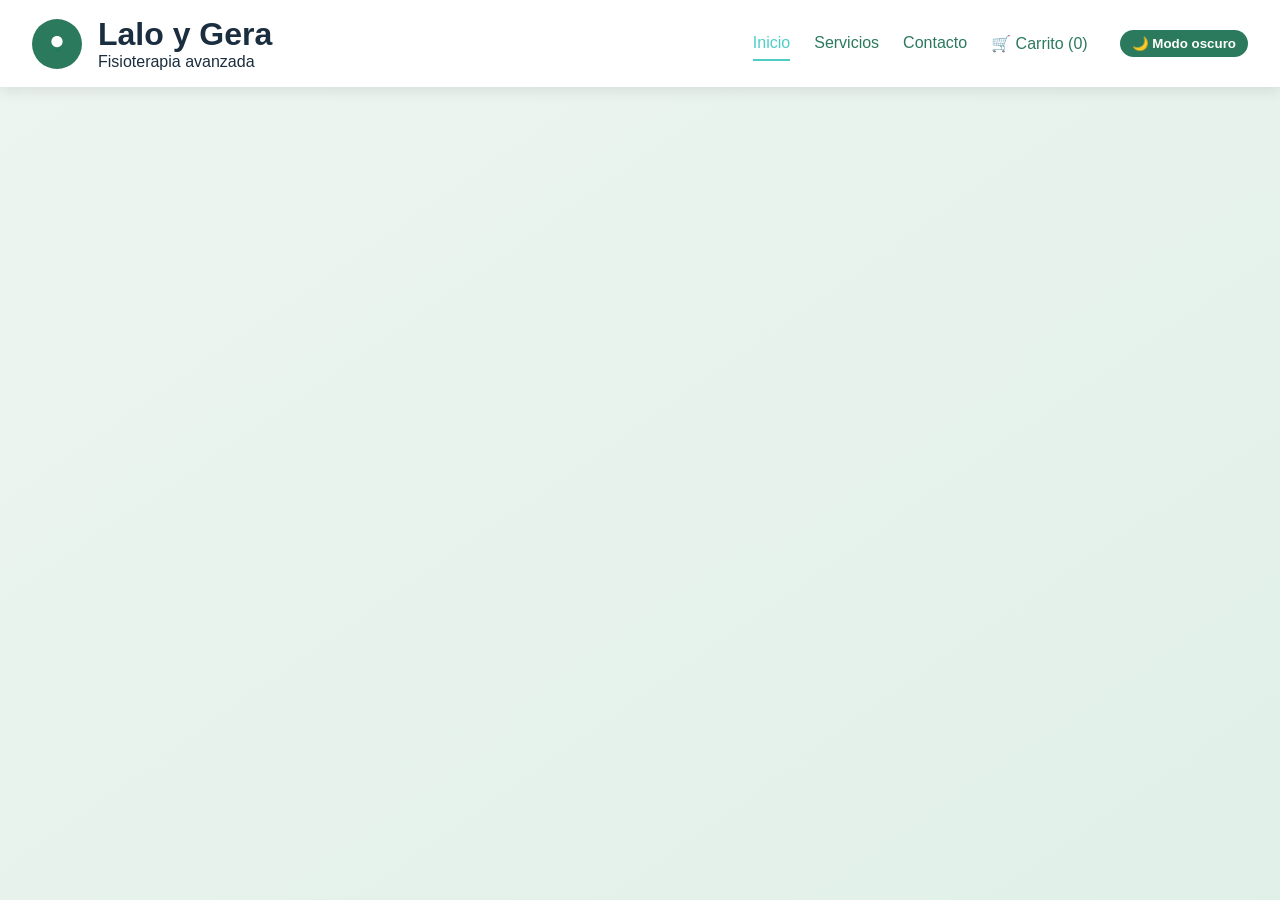
==== agenda.html @ 927abdf3 "Paquetes de servicios" ====
<!DOCTYPE html>
<html lang="es">
<head>
    <meta charset="UTF-8">
    <meta name="viewport" content="width=device-width, initial-scale=1.0, user-scalable=yes">
    <title>Lalo y Gera | Fisioterapia - Inicio</title>
    <link rel="stylesheet" href="styles.css">
    <link rel="stylesheet" href="https://cdnjs.cloudflare.com/ajax/libs/font-awesome/6.0.0/css/all.min.css">
</head>
<body>
    <header>
        <div class="logo-area">
            <div class="logo-svg">
                <svg width="40" viewBox="0 0 100 100"><circle cx="50" cy="50" r="46" fill="#2c7a5e"/><path d="M50 30 C42 30 36 36 36 44 C36 52 42 58 50 58 C58 58 64 52 64 44 C64 36 58 30 50 30Z" fill="white"/><path d="M44 58 L49 68 L53 68 L58 58 L55 62 L52 64 L48 64 L45 62 L44 58Z" fill="#137C5C"/></svg>
            </div>
            <div>
                <h1>Lalo y Gera</h1>
                <p>Fisioterapia avanzada</p>
            </div>
        </div>
        <nav>
            <ul class="nav-menu">
                <li><a href="index.html" class="active">Inicio</a></li>
                <li><a href="servicios.html">Servicios</a></li>
                <li><a href="contacto.html">Contacto</a></li>
                <li><a href="carrito.html">🛒 Carrito (<span id="cartCount">0</span>)</a></li>
            </ul>
            <button class="dark-mode-toggle" id="darkModeToggle">🌙 Modo oscuro</button>
        </nav>
    </header>
---- styles.css ----
/* ============================================================
 * ESTILO GENERAL 
 * ============================================================ */

:root {
    --primary: #2c7a5e;
    --primary-dark: #1e5a45;
    --secondary: #4ecdc4;
    --dark-bg: #121b17;
    --dark-surface: #1e2a25;
    --light-bg: #eef5f0;
    --white: #ffffff;
    --shadow: 0 5px 12px rgba(0,0,0,0.08);
    --radius: 1rem;
}

* {
    margin: 0;
    padding: 0;
    box-sizing: border-box;
}

body {
    font-family: 'Segoe UI', Roboto, 'Helvetica Neue', sans-serif;
    background: linear-gradient(145deg, #eef5f0 0%, #e0f0e8 100%);
    color: #1a2e3f;
    scroll-behavior: smooth;
    transition: background 0.3s, color 0.2s;
    min-height: 100vh;
    display: flex;
    flex-direction: column;
}

/* ========== MODO OSCURO ========== */
body.dark-mode {
    background: var(--dark-bg);
    color: #e0f0e8;
}

body.dark-mode header,
body.dark-mode .card-terapeuta,
body.dark-mode .tarjeta-precio,
body.dark-mode .formulario-container,
body.dark-mode .info-container {
    background: var(--dark-surface);
    color: #eef3ef;
}

body.dark-mode input,
body.dark-mode select,
body.dark-mode textarea {
    background: #2c3c35;
    color: white;
    border-color: #407b64;
}

body.dark-mode footer {
    background: #0a2b2b;
}

/* ========== HEADER Y NAVEGACIÓN ========== */
header {
    background: var(--white);
    box-shadow: var(--shadow);
    padding: 1rem 2rem;
    display: flex;
    justify-content: space-between;
    align-items: center;
    flex-wrap: wrap;
    gap: 1rem;
}

.logo-area {
    display: flex;
    align-items: center;
    gap: 1rem;
}

.logo-svg {
    background: var(--primary);
    border-radius: 50%;
    width: 50px;
    height: 50px;
    display: flex;
    align-items: center;
    justify-content: center;
}

nav {
    display: flex;
    align-items: center;
    gap: 2rem;
    flex-wrap: wrap;
}

.nav-menu {
    display: flex;
    list-style: none;
    gap: 1.5rem;
}

.nav-menu a {
    text-decoration: none;
    color: var(--primary);
    font-weight: 500;
    padding: 0.5rem 0;
    transition: color 0.2s;
}

.nav-menu a:hover,
.nav-menu a.active {
    color: var(--secondary);
    border-bottom: 2px solid var(--secondary);
}

/* Responsive nav */
@media (max-width: 768px) {
    header {
        flex-direction: column;
        text-align: center;
    }
    nav {
        flex-direction: column;
    }
    .nav-menu {
        flex-wrap: wrap;
        justify-content: center;
    }
}

.dark-mode-toggle {
    background: var(--primary);
    border: none;
    border-radius: 30px;
    padding: 6px 12px;
    cursor: pointer;
    font-weight: bold;
    color: white;
}

/* ========== MAIN Y CONTENIDO ========== */
main {
    flex: 1;
    max-width: 1400px;
    margin: 0 auto;
    padding: 2rem;
    width: 100%;
}

.page-title {
    font-size: 2.2rem;
    margin-bottom: 2rem;
    color: var(--primary);
    text-align: center;
}

.section-title {
    font-size: 1.8rem;
    margin: 2rem 0 1rem;
    color: var(--primary);
    border-left: 5px solid var(--secondary);
    padding-left: 1rem;
}

/* ========== HERO ========== */
.hero {
    text-align: center;
    padding: 3rem;
    background: linear-gradient(135deg, var(--primary), var(--secondary));
    color: white;
    border-radius: var(--radius);
    margin-bottom: 2rem;
}

.hero h1 {
    font-size: 2rem;
    margin-bottom: 1rem;
}

.highlight {
    background: rgba(255,255,255,0.2);
    padding: 0.2rem 0.8rem;
    border-radius: 50px;
}

.hero-stats {
    display: flex;
    justify-content: center;
    gap: 3rem;
    margin: 2rem 0;
}

.stat-number {
    font-size: 2rem;
    font-weight: bold;
}

.hero-buttons {
    display: flex;
    gap: 1rem;
    justify-content: center;
    flex-wrap: wrap;
}

.btn-primary, .btn-secondary {
    padding: 12px 24px;
    border-radius: 50px;
    border: none;
    font-weight: bold;
    cursor: pointer;
    transition: transform 0.2s;
}

.btn-primary {
    background: #25D366;
    color: white;
}

.btn-secondary {
    background: transparent;
    border: 2px solid white;
    color: white;
}

.btn-primary:hover, .btn-secondary:hover {
    transform: scale(1.05);
}

/* ========== TARJETAS ========== */
.terapeutas-grid, .servicios-grid-page {
    display: flex;
    flex-wrap: wrap;
    gap: 2rem;
    justify-content: center;
    margin: 2rem 0;
}

.card-terapeuta {
    background: white;
    border-radius: var(--radius);
    padding: 1.5rem;
    text-align: center;
    flex: 1;
    min-width: 200px;
    box-shadow: var(--shadow);
    transition: transform 0.2s;
}

.card-terapeuta:hover {
    transform: translateY(-5px);
}

.card-terapeuta img {
    width: 100px;
    height: 100px;
    border-radius: 50%;
    object-fit: cover;
}

/* ========== PRECIOS ========== */
.grid-precios {
    display: grid;
    grid-template-columns: repeat(auto-fit, minmax(280px, 1fr));
    gap: 2rem;
    margin: 2rem 0;
}

.tarjeta-precio {
    background: white;
    padding: 2rem;
    text-align: center;
    border-radius: var(--radius);
    box-shadow: var(--shadow);
    position: relative;
}

.tarjeta-precio.featured {
    transform: scale(1.02);
    border: 2px solid var(--secondary);
}

.popular {
    position: absolute;
    top: -12px;
    left: 50%;
    transform: translateX(-50%);
    background: var(--secondary);
    color: white;
    padding: 4px 12px;
    border-radius: 20px;
    font-size: 0.8rem;
}

.precio {
    font-size: 2rem;
    color: var(--primary);
    font-weight: bold;
    margin: 1rem 0;
}

.btn-agregar-carrito {
    background: var(--primary);
    color: white;
    border: none;
    padding: 10px 20px;
    border-radius: 25px;
    cursor: pointer;
    margin-top: 1rem;
}

/* ========== CONTACTO ========== */
.contacto-grid {
    display: grid;
    grid-template-columns: repeat(auto-fit, minmax(400px, 1fr));
    gap: 2rem;
}

.formulario-container, .info-container {
    background: white;
    padding: 2rem;
    border-radius: var(--radius);
    box-shadow: var(--shadow);
}

.form-group {
    margin-bottom: 1rem;
}

.form-group label {
    display: block;
    margin-bottom: 0.3rem;
    font-weight: 500;
}

.form-group input,
.form-group select,
.form-group textarea {
    width: 100%;
    padding: 0.6rem;
    border: 1px solid #ddd;
    border-radius: 8px;
}

.map-container iframe {
    width: 100%;
    border-radius: var(--radius);
    height: 200px;
}

.horario-lista {
    list-style: none;
    padding: 0;
}

.horario-lista li {
    padding: 0.5rem 0;
    border-bottom: 1px solid #eee;
}

.pagos-container {
    display: flex;
    flex-wrap: wrap;
    gap: 0.5rem;
}

.btn-pago {
    background: var(--primary);
    color: white;
    padding: 0.4rem 1rem;
    border-radius: 30px;
    display: inline-block;
}

.feedback-message {
    margin-top: 1rem;
    padding: 0.8rem;
    border-radius: 8px;
    display: none;
}

.feedback-message.success {
    display: block;
    background: #d4edda;
    color: #155724;
}

.feedback-message.error {
    display: block;
    background: #f8d7da;
    color: #721c24;
}

/* ========== CARRITO ========== */
.carrito-container {
    display: grid;
    grid-template-columns: 2fr 1fr;
    gap: 2rem;
}

@media (max-width: 768px) {
    .carrito-container {
        grid-template-columns: 1fr;
    }
}

.carrito-items {
    background: white;
    border-radius: var(--radius);
    padding: 1rem;
}

.carrito-item {
    display: flex;
    justify-content: space-between;
    align-items: center;
    padding: 1rem;
    border-bottom: 1px solid #eee;
}

.carrito-item-info h4 {
    margin-bottom: 0.3rem;
}

.carrito-item-precio {
    font-weight: bold;
    color: var(--primary);
}

.btn-eliminar {
    background: #ff6b6b;
    color: white;
    border: none;
    padding: 0.3rem 0.8rem;
    border-radius: 20px;
    cursor: pointer;
}

.carrito-resumen {
    background: white;
    border-radius: var(--radius);
    padding: 1.5rem;
    height: fit-content;
}

.resumen-linea {
    display: flex;
    justify-content: space-between;
    padding: 0.5rem 0;
}

.resumen-linea.total {
    font-size: 1.2rem;
    font-weight: bold;
    border-top: 2px solid #eee;
    margin-top: 0.5rem;
    padding-top: 0.5rem;
}

.cupon-section {
    display: flex;
    gap: 0.5rem;
    margin: 1rem 0;
}

.cupon-section input {
    flex: 1;
    padding: 0.5rem;
    border: 1px solid #ddd;
    border-radius: 8px;
}

.btn-finalizar, .btn-vaciar {
    width: 100%;
    padding: 0.8rem;
    border: none;
    border-radius: 30px;
    cursor: pointer;
    margin-top: 0.5rem;
}

.btn-finalizar {
    background: var(--primary);
    color: white;
}

.btn-vaciar {
    background: #ff6b6b;
    color: white;
}

/* ========== WHATSAPP FLOTANTE ========== */
.whatsapp-float {
    position: fixed;
    bottom: 20px;
    right: 20px;
    background: #25D366;
    border-radius: 50%;
    width: 60px;
    height: 60px;
    display: flex;
    align-items: center;
    justify-content: center;
    box-shadow: 0 4px 12px rgba(0,0,0,0.3);
    z-index: 1000;
    color: white;
    font-size: 2rem;
    text-decoration: none;
    transition: transform 0.2s;
}

.whatsapp-float:hover {
    transform: scale(1.05);
}

/* ========== FOOTER ========== */
footer {
    background: #1a2e3f;
    color: white;
    text-align: center;
    padding: 2rem;
    margin-top: 2rem;
}

.footer-content a {
    color: var(--secondary);
    text-decoration: none;
}

/* ========== ANIMACIONES ========== */
.fade-scroll {
    opacity: 0;
    transform: translateY(20px);
    transition: all 0.6s ease;
}

.fade-scroll.visible {
    opacity: 1;
    transform: translateY(0);
}
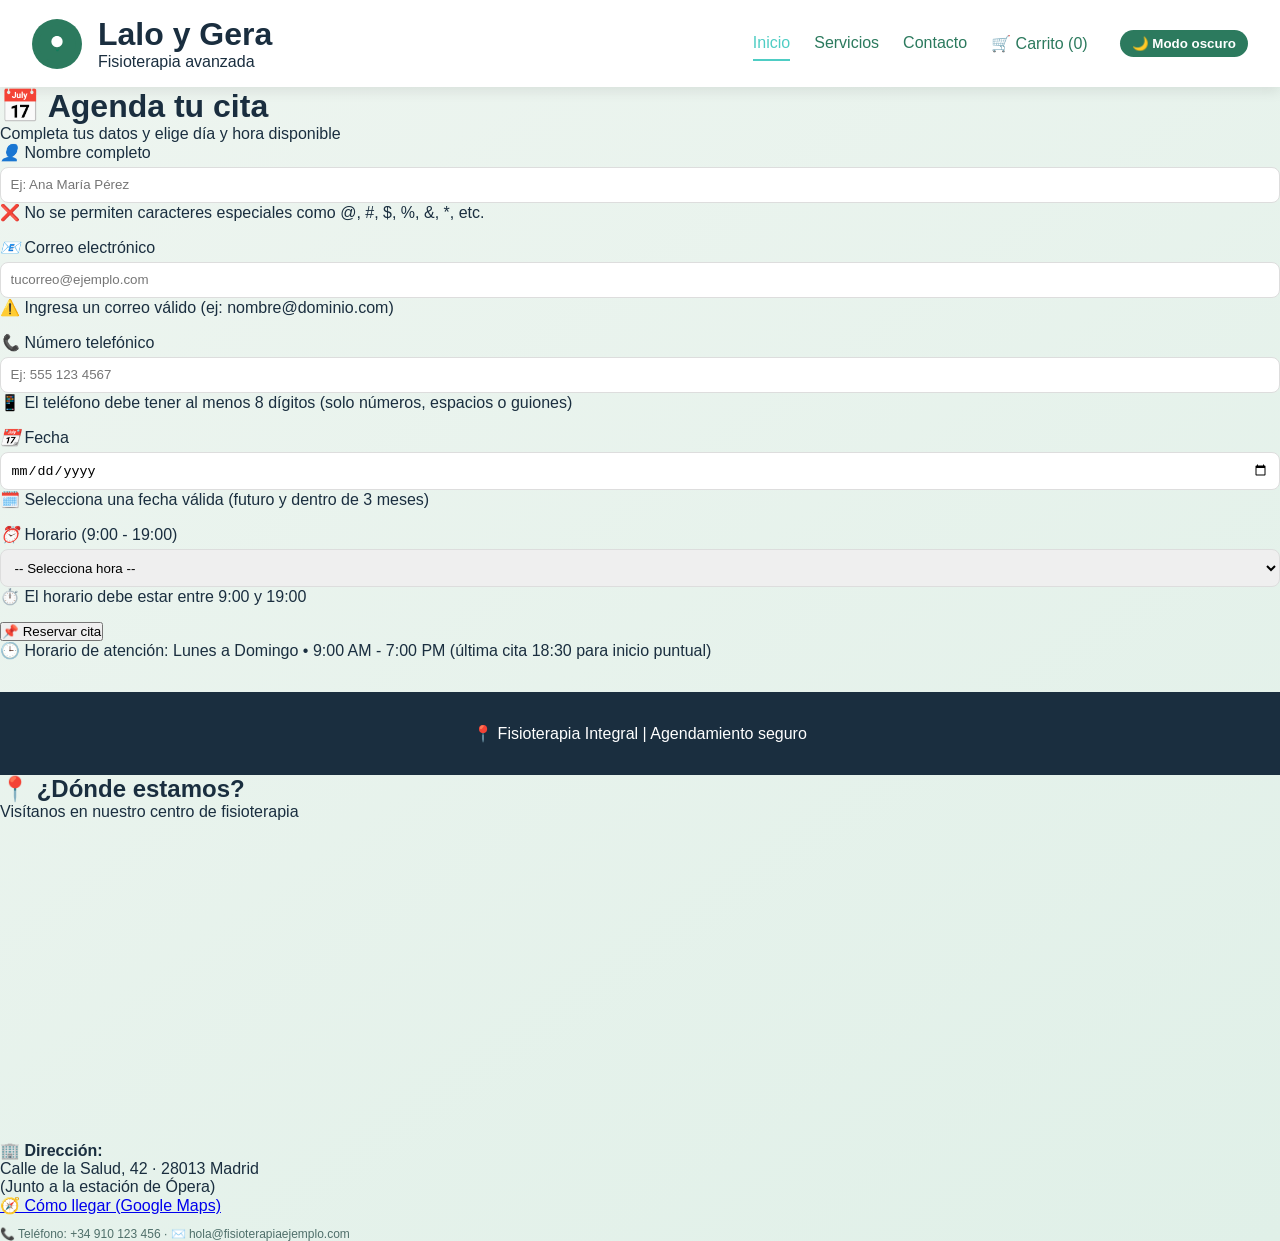
==== commit 8477bd0a: "borré reseñas" ====
--- a/agenda.html
+++ b/agenda.html
@@ -29,4 +29,311 @@
         </nav>
     </header>
 
-    +    <!DOCTYPE html>
+<html lang="es">
+<head>
+    <meta charset="UTF-8">
+    <meta name="viewport" content="width=device-width, initial-scale=1.0, user-scalable=yes">
+    <title>Agenda tu Cita | Fisioterapia · Mapa interactivo</title>
+<body>
+<div class="dashboard">
+    <!-- COLUMNA IZQUIERDA: FORMULARIO DE AGENDA -->
+    <div class="appointment-card">
+        <div class="header">
+            <h1>📅 Agenda tu cita</h1>
+            <p>Completa tus datos y elige día y hora disponible</p>
+        </div>
+        <div class="form-container">
+            <form id="appointmentForm" novalidate>
+                <div class="form-group">
+                    <label><i>👤</i> Nombre completo</label>
+                    <input type="text" id="fullName" placeholder="Ej: Ana María Pérez" autocomplete="name">
+                    <div id="nameError" class="error-msg">❌ No se permiten caracteres especiales como @, #, $, %, &, *, etc.</div>
+                </div>
+
+                <div class="form-group">
+                    <label><i>📧</i> Correo electrónico</label>
+                    <input type="email" id="email" placeholder="tucorreo@ejemplo.com" autocomplete="email">
+                    <div id="emailError" class="error-msg">⚠️ Ingresa un correo válido (ej: nombre@dominio.com)</div>
+                </div>
+
+                <div class="form-group">
+                    <label><i>📞</i> Número telefónico</label>
+                    <input type="tel" id="phone" placeholder="Ej: 555 123 4567" autocomplete="tel">
+                    <div id="phoneError" class="error-msg">📱 El teléfono debe tener al menos 8 dígitos (solo números, espacios o guiones)</div>
+                </div>
+
+                <div class="row-2cols">
+                    <div class="form-group">
+                        <label><i>📆</i> Fecha</label>
+                        <input type="date" id="appointmentDate">
+                        <div id="dateError" class="error-msg">🗓️ Selecciona una fecha válida (futuro y dentro de 3 meses)</div>
+                    </div>
+                    <div class="form-group">
+                        <label><i>⏰</i> Horario (9:00 - 19:00)</label>
+                        <select id="appointmentTime">
+                            <option value="">-- Selecciona hora --</option>
+                        </select>
+                        <div id="timeError" class="error-msg">⏱️ El horario debe estar entre 9:00 y 19:00</div>
+                    </div>
+                </div>
+
+                <button type="submit" class="btn-agendar">
+                    📌 Reservar cita
+                </button>
+
+                <div class="horario-info">
+                    <span>🕒 Horario de atención:</span>
+                    <span>Lunes a Domingo • 9:00 AM - 7:00 PM</span>
+                    <span>(última cita 18:30 para inicio puntual)</span>
+                </div>
+            </form>
+        </div>
+        <footer>
+            📍 Fisioterapia Integral | Agendamiento seguro
+        </footer>
+    </div>
+
+    <!-- COLUMNA DERECHA: MAPA DE GOOGLE MAPS + DIRECCIÓN -->
+    <div class="map-card">
+        <div class="map-header">
+            <h2>📍 ¿Dónde estamos?</h2>
+            <p>Visítanos en nuestro centro de fisioterapia</p>
+        </div>
+        <div id="map" style="height: 320px;"></div>
+        <div class="address-info">
+            <strong>🏢 Dirección:</strong>
+            <div class="direccion-detalle">
+                Calle de la Salud, 42 · 28013 Madrid<br>
+                (Junto a la estación de Ópera)
+            </div>
+            <a href="https://lh3.googleusercontent.com/gps-cs-s/APNQkAE5nh_wlkl-bJUOEq4jA1QxwoU2lVR2i_TNUq6zhMIh67XEe_iTFAlAIyBhziwUeBjIzxXJdF1SYZq92mnecnRTXmOOrDs0CPRYDuL2hhHL2_CaKemigAc3GF-sscNIYKDCGgoyBw=w408-h305-k-no" target="_blank" class="btn-maps">
+                🧭 Cómo llegar (Google Maps)
+            </a>
+            <div style="margin-top: 12px; font-size: 0.75rem; color:#4f6f6a;">
+                📞 Teléfono: +34 910 123 456 · ✉️ hola@fisioterapiaejemplo.com
+            </div>
+        </div>
+    </div>
+</div>
+
+<script>
+    // ---------- VALIDACIONES DEL FORMULARIO (copia robusta igual a la anterior) ----------
+    
+    function hasForbiddenSpecialChars(str) {
+        const forbiddenRegex = /[@#$%&*+={}\[\]|\\/:;"'<>,`~]/;
+        return forbiddenRegex.test(str);
+    }
+
+    function validateName(name) {
+        if (!name || name.trim() === "") return false;
+        if (hasForbiddenSpecialChars(name)) return false;
+        const allowedPattern = /^[a-zA-ZáéíóúñÑüÜ\s\.\-]+$/;
+        if (!allowedPattern.test(name)) return false;
+        return true;
+    }
+
+    function validateEmail(email) {
+        if (!email) return false;
+        const emailRegex = /^[^\s@]+@([^\s@]+\.)+[^\s@]+$/;
+        return emailRegex.test(email.trim());
+    }
+
+    function validatePhone(phone) {
+        if (!phone) return false;
+        const cleaned = phone.replace(/[\s\-\(\)]/g, '');
+        const digitsOnly = cleaned.replace(/\D/g, '');
+        if (digitsOnly.length < 8 || digitsOnly.length > 15) return false;
+        return /^\d+$/.test(digitsOnly);
+    }
+
+    function validateDate(dateString) {
+        if (!dateString) return false;
+        const selectedDate = new Date(dateString);
+        const today = new Date();
+        today.setHours(0, 0, 0, 0);
+        const maxDate = new Date();
+        maxDate.setMonth(maxDate.getMonth() + 3);
+        maxDate.setHours(23, 59, 59, 999);
+        if (selectedDate < today) return false;
+        if (selectedDate > maxDate) return false;
+        return true;
+    }
+
+    function validateTime(timeValue) {
+        if (!timeValue) return false;
+        const [hour, minute] = timeValue.split(':').map(Number);
+        if (isNaN(hour)) return false;
+        if (hour < 9 || hour > 19) return false;
+        if (hour === 19 && minute > 0) return false;
+        return true;
+    }
+
+    function populateTimeOptions() {
+        const timeSelect = document.getElementById('appointmentTime');
+        if (!timeSelect) return;
+        timeSelect.innerHTML = '<option value="">-- Selecciona hora --</option>';
+        const startHour = 9;
+        const endHour = 19;
+        for (let h = startHour; h <= endHour; h++) {
+            if (h === endHour) {
+                const option19 = document.createElement('option');
+                option19.value = "19:00";
+                option19.textContent = "19:00";
+                timeSelect.appendChild(option19);
+                break;
+            }
+            for (let m of [0, 30]) {
+                let hourStr = h.toString().padStart(2, '0');
+                let minuteStr = m.toString().padStart(2, '0');
+                let timeValue = `${hourStr}:${minuteStr}`;
+                if (h === 18 && m === 30) {
+                    let option = document.createElement('option');
+                    option.value = timeValue;
+                    option.textContent = timeValue;
+                    timeSelect.appendChild(option);
+                } else if (h < 18) {
+                    let option = document.createElement('option');
+                    option.value = timeValue;
+                    option.textContent = timeValue;
+                    timeSelect.appendChild(option);
+                } else if (h === 18 && m === 0) {
+                    let option = document.createElement('option');
+                    option.value = timeValue;
+                    option.textContent = timeValue;
+                    timeSelect.appendChild(option);
+                }
+            }
+        }
+        // Asegurar que 19:00 aparezca
+        let exists1900 = false;
+        for(let i=0; i<timeSelect.options.length; i++) {
+            if(timeSelect.options[i].value === "19:00") exists1900=true;
+        }
+        if(!exists1900) {
+            let opt = document.createElement('option');
+            opt.value="19:00";
+            opt.textContent="19:00";
+            timeSelect.appendChild(opt);
+        }
+    }
+
+    function toggleInputError(inputElement, errorElement, isValid) {
+        if (!isValid) {
+            inputElement.classList.add('invalid-input');
+            errorElement.classList.add('visible');
+        } else {
+            inputElement.classList.remove('invalid-input');
+            errorElement.classList.remove('visible');
+        }
+    }
+
+    function setupRealTimeValidation() {
+        const nameInput = document.getElementById('fullName');
+        const emailInput = document.getElementById('email');
+        const phoneInput = document.getElementById('phone');
+        const dateInput = document.getElementById('appointmentDate');
+        const timeSelect = document.getElementById('appointmentTime');
+        
+        const nameErr = document.getElementById('nameError');
+        const emailErr = document.getElementById('emailError');
+        const phoneErr = document.getElementById('phoneError');
+        const dateErr = document.getElementById('dateError');
+        const timeErr = document.getElementById('timeError');
+
+        nameInput.addEventListener('input', () => toggleInputError(nameInput, nameErr, validateName(nameInput.value)));
+        emailInput.addEventListener('input', () => toggleInputError(emailInput, emailErr, validateEmail(emailInput.value)));
+        phoneInput.addEventListener('input', () => toggleInputError(phoneInput, phoneErr, validatePhone(phoneInput.value)));
+        dateInput.addEventListener('change', () => toggleInputError(dateInput, dateErr, validateDate(dateInput.value)));
+        timeSelect.addEventListener('change', () => toggleInputError(timeSelect, timeErr, validateTime(timeSelect.value)));
+    }
+
+    function setDatePickerLimits() {
+        const datePicker = document.getElementById('appointmentDate');
+        if (!datePicker) return;
+        const today = new Date();
+        const yyyy = today.getFullYear();
+        const mm = String(today.getMonth() + 1).padStart(2, '0');
+        const dd = String(today.getDate()).padStart(2, '0');
+        const minDate = `${yyyy}-${mm}-${dd}`;
+        const maxDateObj = new Date();
+        maxDateObj.setMonth(maxDateObj.getMonth() + 3);
+        const maxY = maxDateObj.getFullYear();
+        const maxM = String(maxDateObj.getMonth() + 1).padStart(2, '0');
+        const maxD = String(maxDateObj.getDate()).padStart(2, '0');
+        const maxDate = `${maxY}-${maxM}-${maxD}`;
+        datePicker.setAttribute('min', minDate);
+        datePicker.setAttribute('max', maxDate);
+    }
+
+    function handleFormSubmit(event) {
+        event.preventDefault();
+        
+        const name = document.getElementById('fullName').value;
+        const email = document.getElementById('email').value;
+        const phone = document.getElementById('phone').value;
+        const date = document.getElementById('appointmentDate').value;
+        const time = document.getElementById('appointmentTime').value;
+        
+        const isNameValid = validateName(name);
+        const isEmailValid = validateEmail(email);
+        const isPhoneValid = validatePhone(phone);
+        const isDateValid = validateDate(date);
+        const isTimeValid = validateTime(time);
+        
+        const nameErr = document.getElementById('nameError');
+        const emailErr = document.getElementById('emailError');
+        const phoneErr = document.getElementById('phoneError');
+        const dateErr = document.getElementById('dateError');
+        const timeErr = document.getElementById('timeError');
+        const nameInput = document.getElementById('fullName');
+        const emailInput = document.getElementById('email');
+        const phoneInput = document.getElementById('phone');
+        const dateInput = document.getElementById('appointmentDate');
+        const timeSelect = document.getElementById('appointmentTime');
+        
+        toggleInputError(nameInput, nameErr, isNameValid);
+        toggleInputError(emailInput, emailErr, isEmailValid);
+        toggleInputError(phoneInput, phoneErr, isPhoneValid);
+        toggleInputError(dateInput, dateErr, isDateValid);
+        toggleInputError(timeSelect, timeErr, isTimeValid);
+        
+        if (!isNameValid || !isEmailValid || !isPhoneValid || !isDateValid || !isTimeValid) {
+            alert("❌ Por favor, revisa los campos.\n- Nombre sin caracteres especiales (@, #, $, etc.)\n- Correo electrónico válido\n- Teléfono con al menos 8 dígitos\n- Fecha válida (hoy + 3 meses)\n- Horario entre 9:00 y 19:00");
+            return;
+        }
+        
+        alert(`✅ ¡Cita agendada con éxito!\n\n📌 Paciente: ${name.trim()}\n📧 Correo: ${email.trim()}\n📞 Teléfono: ${phone.trim()}\n📅 Fecha: ${date}\n⏰ Horario: ${time}\n\nNos vemos en nuestra clínica (revisa el mapa).`);
+        
+        document.getElementById('appointmentForm').reset();
+        document.querySelectorAll('.invalid-input').forEach(el => el.classList.remove('invalid-input'));
+        document.querySelectorAll('.error-msg.visible').forEach(el => el.classList.remove('visible'));
+        populateTimeOptions();
+        setDatePickerLimits();
+        const datePickerReset = document.getElementById('appointmentDate');
+        if(datePickerReset) datePickerReset.value = '';
+        const timeSelReset = document.getElementById('appointmentTime');
+        if(timeSelReset) timeSelReset.value = '';
+    }
+    
+    // Inicializar todo una vez cargado el DOM
+    document.addEventListener('DOMContentLoaded', () => {
+        populateTimeOptions();
+        setDatePickerLimits();
+        setupRealTimeValidation();
+        const form = document.getElementById('appointmentForm');
+        form.addEventListener('submit', handleFormSubmit);
+    });
+    
+    // Capturar error de carga de mapa y mostrar mensaje amigable
+    window.mapError = mapError;
+    // Si la API falla por clave incorrecta, intentaremos mostrar mensaje manual.
+    setTimeout(() => {
+        const mapDiv = document.getElementById('map');
+        if(mapDiv && mapDiv.innerHTML.trim() === '' && typeof google === 'undefined') {
+            mapDiv.innerHTML = '<div style="display:flex;align-items:center;justify-content:center;height:100%;background:#f0f4f2;color:#a03d2f;">⚠️ Error de conexión con Google Maps. Revisa la API Key.</div>';
+        }
+    }, 3000);
+</script>
+</body>
+</html>
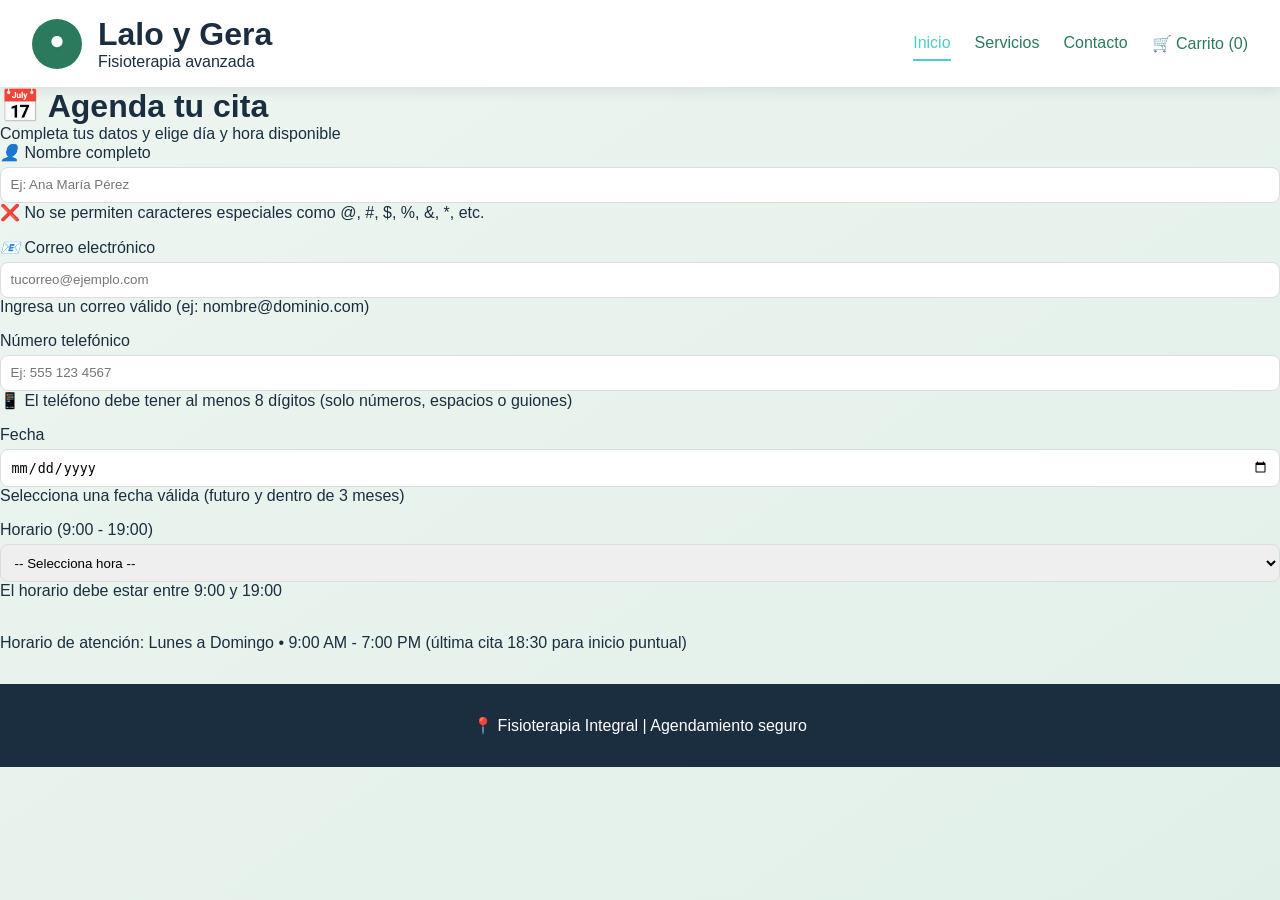
==== commit 7e71f956: "eliminar ubicacion de aagenda" ====
--- a/agenda.html
+++ b/agenda.html
@@ -25,7 +25,6 @@
                 <li><a href="contacto.html">Contacto</a></li>
                 <li><a href="carrito.html">🛒 Carrito (<span id="cartCount">0</span>)</a></li>
             </ul>
-            <button class="dark-mode-toggle" id="darkModeToggle">🌙 Modo oscuro</button>
         </nav>
     </header>
 
@@ -54,36 +53,36 @@
                 <div class="form-group">
                     <label><i>📧</i> Correo electrónico</label>
                     <input type="email" id="email" placeholder="tucorreo@ejemplo.com" autocomplete="email">
-                    <div id="emailError" class="error-msg">⚠️ Ingresa un correo válido (ej: nombre@dominio.com)</div>
+                    <div id="emailError" class="error-msg">Ingresa un correo válido (ej: nombre@dominio.com)</div>
                 </div>
 
                 <div class="form-group">
-                    <label><i>📞</i> Número telefónico</label>
+                    <label><i></i> Número telefónico</label>
                     <input type="tel" id="phone" placeholder="Ej: 555 123 4567" autocomplete="tel">
                     <div id="phoneError" class="error-msg">📱 El teléfono debe tener al menos 8 dígitos (solo números, espacios o guiones)</div>
                 </div>
 
                 <div class="row-2cols">
                     <div class="form-group">
-                        <label><i>📆</i> Fecha</label>
+                        <label><i></i> Fecha</label>
                         <input type="date" id="appointmentDate">
-                        <div id="dateError" class="error-msg">🗓️ Selecciona una fecha válida (futuro y dentro de 3 meses)</div>
+                        <div id="dateError" class="error-msg">Selecciona una fecha válida (futuro y dentro de 3 meses)</div>
                     </div>
                     <div class="form-group">
-                        <label><i>⏰</i> Horario (9:00 - 19:00)</label>
+                        <label><i></i> Horario (9:00 - 19:00)</label>
                         <select id="appointmentTime">
                             <option value="">-- Selecciona hora --</option>
                         </select>
-                        <div id="timeError" class="error-msg">⏱️ El horario debe estar entre 9:00 y 19:00</div>
+                        <div id="timeError" class="error-msg">El horario debe estar entre 9:00 y 19:00</div>
                     </div>
                 </div>
 
                 <button type="submit" class="btn-agendar">
-                    📌 Reservar cita
+                   
                 </button>
 
                 <div class="horario-info">
-                    <span>🕒 Horario de atención:</span>
+                    <span>Horario de atención:</span>
                     <span>Lunes a Domingo • 9:00 AM - 7:00 PM</span>
                     <span>(última cita 18:30 para inicio puntual)</span>
                 </div>
@@ -92,28 +91,6 @@
         <footer>
             📍 Fisioterapia Integral | Agendamiento seguro
         </footer>
-    </div>
-
-    <!-- COLUMNA DERECHA: MAPA DE GOOGLE MAPS + DIRECCIÓN -->
-    <div class="map-card">
-        <div class="map-header">
-            <h2>📍 ¿Dónde estamos?</h2>
-            <p>Visítanos en nuestro centro de fisioterapia</p>
-        </div>
-        <div id="map" style="height: 320px;"></div>
-        <div class="address-info">
-            <strong>🏢 Dirección:</strong>
-            <div class="direccion-detalle">
-                Calle de la Salud, 42 · 28013 Madrid<br>
-                (Junto a la estación de Ópera)
-            </div>
-            <a href="https://lh3.googleusercontent.com/gps-cs-s/APNQkAE5nh_wlkl-bJUOEq4jA1QxwoU2lVR2i_TNUq6zhMIh67XEe_iTFAlAIyBhziwUeBjIzxXJdF1SYZq92mnecnRTXmOOrDs0CPRYDuL2hhHL2_CaKemigAc3GF-sscNIYKDCGgoyBw=w408-h305-k-no" target="_blank" class="btn-maps">
-                🧭 Cómo llegar (Google Maps)
-            </a>
-            <div style="margin-top: 12px; font-size: 0.75rem; color:#4f6f6a;">
-                📞 Teléfono: +34 910 123 456 · ✉️ hola@fisioterapiaejemplo.com
-            </div>
-        </div>
     </div>
 </div>
 
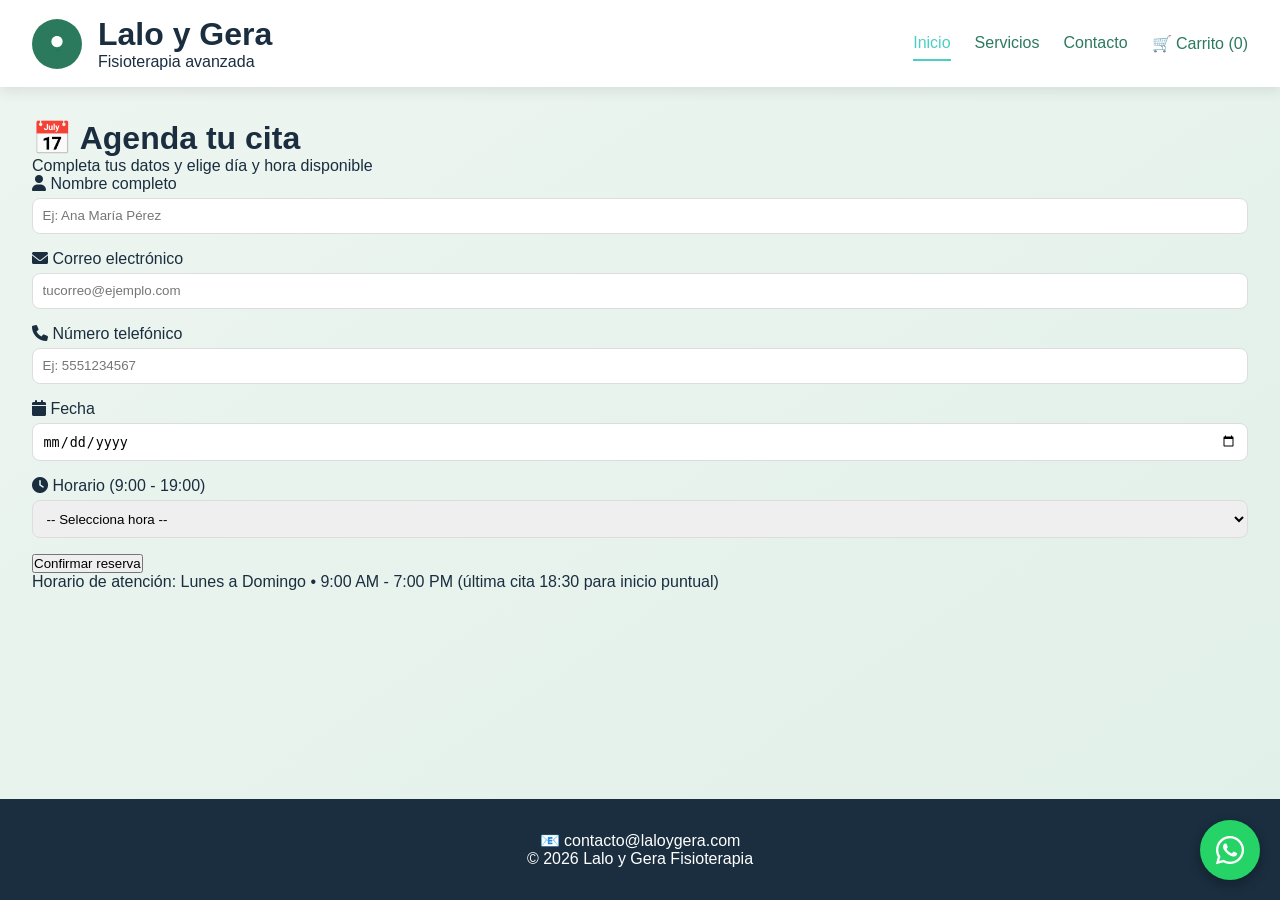
==== commit fdddbf96: "separar scc de html agendar" ====
--- a/agenda.html
+++ b/agenda.html
@@ -3,7 +3,7 @@
 <head>
     <meta charset="UTF-8">
     <meta name="viewport" content="width=device-width, initial-scale=1.0, user-scalable=yes">
-    <title>Lalo y Gera | Fisioterapia - Inicio</title>
+    <title>Lalo y Gera | Fisioterapia - Agenda tu cita</title>
     <link rel="stylesheet" href="styles.css">
     <link rel="stylesheet" href="https://cdnjs.cloudflare.com/ajax/libs/font-awesome/6.0.0/css/all.min.css">
 </head>
@@ -11,7 +11,11 @@
     <header>
         <div class="logo-area">
             <div class="logo-svg">
-                <svg width="40" viewBox="0 0 100 100"><circle cx="50" cy="50" r="46" fill="#2c7a5e"/><path d="M50 30 C42 30 36 36 36 44 C36 52 42 58 50 58 C58 58 64 52 64 44 C64 36 58 30 50 30Z" fill="white"/><path d="M44 58 L49 68 L53 68 L58 58 L55 62 L52 64 L48 64 L45 62 L44 58Z" fill="#137C5C"/></svg>
+                <svg width="40" viewBox="0 0 100 100">
+                    <circle cx="50" cy="50" r="46" fill="#2c7a5e"/>
+                    <path d="M50 30 C42 30 36 36 36 44 C36 52 42 58 50 58 C58 58 64 52 64 44 C64 36 58 30 50 30Z" fill="white"/>
+                    <path d="M44 58 L49 68 L53 68 L58 58 L55 62 L52 64 L48 64 L45 62 L44 58Z" fill="#137C5C"/>
+                </svg>
             </div>
             <div>
                 <h1>Lalo y Gera</h1>
@@ -28,289 +32,72 @@
         </nav>
     </header>
 
-    <!DOCTYPE html>
-<html lang="es">
-<head>
-    <meta charset="UTF-8">
-    <meta name="viewport" content="width=device-width, initial-scale=1.0, user-scalable=yes">
-    <title>Agenda tu Cita | Fisioterapia · Mapa interactivo</title>
-<body>
-<div class="dashboard">
-    <!-- COLUMNA IZQUIERDA: FORMULARIO DE AGENDA -->
-    <div class="appointment-card">
-        <div class="header">
-            <h1>📅 Agenda tu cita</h1>
-            <p>Completa tus datos y elige día y hora disponible</p>
+    <main>
+        <div class="appointment-card">
+            <div class="header">
+                <h1>📅 Agenda tu cita</h1>
+                <p>Completa tus datos y elige día y hora disponible</p>
+            </div>
+            <div class="form-container">
+                <form id="appointmentForm" novalidate>
+                    <div class="form-group">
+                        <label><i class="fas fa-user"></i> Nombre completo</label>
+                        <input type="text" id="fullName" placeholder="Ej: Ana María Pérez">
+                    </div>
+
+                    <div class="form-group">
+                        <label><i class="fas fa-envelope"></i> Correo electrónico</label>
+                        <input type="email" id="email" placeholder="tucorreo@ejemplo.com">
+                    </div>
+
+                    <div class="form-group">
+                        <label><i class="fas fa-phone"></i> Número telefónico</label>
+                        <input type="tel" id="phone" placeholder="Ej: 5551234567">
+                    </div>
+
+                    <div class="row-2cols">
+                        <div class="form-group">
+                            <label><i class="fas fa-calendar"></i> Fecha</label>
+                            <input type="date" id="appointmentDate">
+                        </div>
+                        <div class="form-group">
+                            <label><i class="fas fa-clock"></i> Horario (9:00 - 19:00)</label>
+                            <select id="appointmentTime">
+                                <option value="">-- Selecciona hora --</option>
+                                <option value="09:00">09:00</option>
+                                <option value="10:00">10:00</option>
+                                <option value="11:00">11:00</option>
+                                <option value="12:00">12:00</option>
+                                <option value="13:00">13:00</option>
+                                <option value="14:00">14:00</option>
+                                <option value="15:00">15:00</option>
+                                <option value="16:00">16:00</option>
+                                <option value="17:00">17:00</option>
+                            </select>
+                        </div>
+                    </div>
+
+                    <button type="submit" class="btn-agendar">Confirmar reserva</button>
+
+                    <div class="horario-info">
+                        <span>Horario de atención:</span>
+                        <span>Lunes a Domingo • 9:00 AM - 7:00 PM</span>
+                        <span>(última cita 18:30 para inicio puntual)</span>
+                    </div>
+                </form>
+            </div>
         </div>
-        <div class="form-container">
-            <form id="appointmentForm" novalidate>
-                <div class="form-group">
-                    <label><i>👤</i> Nombre completo</label>
-                    <input type="text" id="fullName" placeholder="Ej: Ana María Pérez" autocomplete="name">
-                    <div id="nameError" class="error-msg">❌ No se permiten caracteres especiales como @, #, $, %, &, *, etc.</div>
-                </div>
+    </main>
 
-                <div class="form-group">
-                    <label><i>📧</i> Correo electrónico</label>
-                    <input type="email" id="email" placeholder="tucorreo@ejemplo.com" autocomplete="email">
-                    <div id="emailError" class="error-msg">Ingresa un correo válido (ej: nombre@dominio.com)</div>
-                </div>
+    <footer>
+        <div class="footer-content">
+            <p>📧 contacto@laloygera.com</p>
+            <p>© 2026 Lalo y Gera Fisioterapia</p>
+        </div>
+    </footer>
 
-                <div class="form-group">
-                    <label><i></i> Número telefónico</label>
-                    <input type="tel" id="phone" placeholder="Ej: 555 123 4567" autocomplete="tel">
-                    <div id="phoneError" class="error-msg">📱 El teléfono debe tener al menos 8 dígitos (solo números, espacios o guiones)</div>
-                </div>
-
-                <div class="row-2cols">
-                    <div class="form-group">
-                        <label><i></i> Fecha</label>
-                        <input type="date" id="appointmentDate">
-                        <div id="dateError" class="error-msg">Selecciona una fecha válida (futuro y dentro de 3 meses)</div>
-                    </div>
-                    <div class="form-group">
-                        <label><i></i> Horario (9:00 - 19:00)</label>
-                        <select id="appointmentTime">
-                            <option value="">-- Selecciona hora --</option>
-                        </select>
-                        <div id="timeError" class="error-msg">El horario debe estar entre 9:00 y 19:00</div>
-                    </div>
-                </div>
-
-                <button type="submit" class="btn-agendar">
-                   
-                </button>
-
-                <div class="horario-info">
-                    <span>Horario de atención:</span>
-                    <span>Lunes a Domingo • 9:00 AM - 7:00 PM</span>
-                    <span>(última cita 18:30 para inicio puntual)</span>
-                </div>
-            </form>
-        </div>
-        <footer>
-            📍 Fisioterapia Integral | Agendamiento seguro
-        </footer>
-    </div>
-</div>
-
-<script>
-    // ---------- VALIDACIONES DEL FORMULARIO (copia robusta igual a la anterior) ----------
-    
-    function hasForbiddenSpecialChars(str) {
-        const forbiddenRegex = /[@#$%&*+={}\[\]|\\/:;"'<>,`~]/;
-        return forbiddenRegex.test(str);
-    }
-
-    function validateName(name) {
-        if (!name || name.trim() === "") return false;
-        if (hasForbiddenSpecialChars(name)) return false;
-        const allowedPattern = /^[a-zA-ZáéíóúñÑüÜ\s\.\-]+$/;
-        if (!allowedPattern.test(name)) return false;
-        return true;
-    }
-
-    function validateEmail(email) {
-        if (!email) return false;
-        const emailRegex = /^[^\s@]+@([^\s@]+\.)+[^\s@]+$/;
-        return emailRegex.test(email.trim());
-    }
-
-    function validatePhone(phone) {
-        if (!phone) return false;
-        const cleaned = phone.replace(/[\s\-\(\)]/g, '');
-        const digitsOnly = cleaned.replace(/\D/g, '');
-        if (digitsOnly.length < 8 || digitsOnly.length > 15) return false;
-        return /^\d+$/.test(digitsOnly);
-    }
-
-    function validateDate(dateString) {
-        if (!dateString) return false;
-        const selectedDate = new Date(dateString);
-        const today = new Date();
-        today.setHours(0, 0, 0, 0);
-        const maxDate = new Date();
-        maxDate.setMonth(maxDate.getMonth() + 3);
-        maxDate.setHours(23, 59, 59, 999);
-        if (selectedDate < today) return false;
-        if (selectedDate > maxDate) return false;
-        return true;
-    }
-
-    function validateTime(timeValue) {
-        if (!timeValue) return false;
-        const [hour, minute] = timeValue.split(':').map(Number);
-        if (isNaN(hour)) return false;
-        if (hour < 9 || hour > 19) return false;
-        if (hour === 19 && minute > 0) return false;
-        return true;
-    }
-
-    function populateTimeOptions() {
-        const timeSelect = document.getElementById('appointmentTime');
-        if (!timeSelect) return;
-        timeSelect.innerHTML = '<option value="">-- Selecciona hora --</option>';
-        const startHour = 9;
-        const endHour = 19;
-        for (let h = startHour; h <= endHour; h++) {
-            if (h === endHour) {
-                const option19 = document.createElement('option');
-                option19.value = "19:00";
-                option19.textContent = "19:00";
-                timeSelect.appendChild(option19);
-                break;
-            }
-            for (let m of [0, 30]) {
-                let hourStr = h.toString().padStart(2, '0');
-                let minuteStr = m.toString().padStart(2, '0');
-                let timeValue = `${hourStr}:${minuteStr}`;
-                if (h === 18 && m === 30) {
-                    let option = document.createElement('option');
-                    option.value = timeValue;
-                    option.textContent = timeValue;
-                    timeSelect.appendChild(option);
-                } else if (h < 18) {
-                    let option = document.createElement('option');
-                    option.value = timeValue;
-                    option.textContent = timeValue;
-                    timeSelect.appendChild(option);
-                } else if (h === 18 && m === 0) {
-                    let option = document.createElement('option');
-                    option.value = timeValue;
-                    option.textContent = timeValue;
-                    timeSelect.appendChild(option);
-                }
-            }
-        }
-        // Asegurar que 19:00 aparezca
-        let exists1900 = false;
-        for(let i=0; i<timeSelect.options.length; i++) {
-            if(timeSelect.options[i].value === "19:00") exists1900=true;
-        }
-        if(!exists1900) {
-            let opt = document.createElement('option');
-            opt.value="19:00";
-            opt.textContent="19:00";
-            timeSelect.appendChild(opt);
-        }
-    }
-
-    function toggleInputError(inputElement, errorElement, isValid) {
-        if (!isValid) {
-            inputElement.classList.add('invalid-input');
-            errorElement.classList.add('visible');
-        } else {
-            inputElement.classList.remove('invalid-input');
-            errorElement.classList.remove('visible');
-        }
-    }
-
-    function setupRealTimeValidation() {
-        const nameInput = document.getElementById('fullName');
-        const emailInput = document.getElementById('email');
-        const phoneInput = document.getElementById('phone');
-        const dateInput = document.getElementById('appointmentDate');
-        const timeSelect = document.getElementById('appointmentTime');
-        
-        const nameErr = document.getElementById('nameError');
-        const emailErr = document.getElementById('emailError');
-        const phoneErr = document.getElementById('phoneError');
-        const dateErr = document.getElementById('dateError');
-        const timeErr = document.getElementById('timeError');
-
-        nameInput.addEventListener('input', () => toggleInputError(nameInput, nameErr, validateName(nameInput.value)));
-        emailInput.addEventListener('input', () => toggleInputError(emailInput, emailErr, validateEmail(emailInput.value)));
-        phoneInput.addEventListener('input', () => toggleInputError(phoneInput, phoneErr, validatePhone(phoneInput.value)));
-        dateInput.addEventListener('change', () => toggleInputError(dateInput, dateErr, validateDate(dateInput.value)));
-        timeSelect.addEventListener('change', () => toggleInputError(timeSelect, timeErr, validateTime(timeSelect.value)));
-    }
-
-    function setDatePickerLimits() {
-        const datePicker = document.getElementById('appointmentDate');
-        if (!datePicker) return;
-        const today = new Date();
-        const yyyy = today.getFullYear();
-        const mm = String(today.getMonth() + 1).padStart(2, '0');
-        const dd = String(today.getDate()).padStart(2, '0');
-        const minDate = `${yyyy}-${mm}-${dd}`;
-        const maxDateObj = new Date();
-        maxDateObj.setMonth(maxDateObj.getMonth() + 3);
-        const maxY = maxDateObj.getFullYear();
-        const maxM = String(maxDateObj.getMonth() + 1).padStart(2, '0');
-        const maxD = String(maxDateObj.getDate()).padStart(2, '0');
-        const maxDate = `${maxY}-${maxM}-${maxD}`;
-        datePicker.setAttribute('min', minDate);
-        datePicker.setAttribute('max', maxDate);
-    }
-
-    function handleFormSubmit(event) {
-        event.preventDefault();
-        
-        const name = document.getElementById('fullName').value;
-        const email = document.getElementById('email').value;
-        const phone = document.getElementById('phone').value;
-        const date = document.getElementById('appointmentDate').value;
-        const time = document.getElementById('appointmentTime').value;
-        
-        const isNameValid = validateName(name);
-        const isEmailValid = validateEmail(email);
-        const isPhoneValid = validatePhone(phone);
-        const isDateValid = validateDate(date);
-        const isTimeValid = validateTime(time);
-        
-        const nameErr = document.getElementById('nameError');
-        const emailErr = document.getElementById('emailError');
-        const phoneErr = document.getElementById('phoneError');
-        const dateErr = document.getElementById('dateError');
-        const timeErr = document.getElementById('timeError');
-        const nameInput = document.getElementById('fullName');
-        const emailInput = document.getElementById('email');
-        const phoneInput = document.getElementById('phone');
-        const dateInput = document.getElementById('appointmentDate');
-        const timeSelect = document.getElementById('appointmentTime');
-        
-        toggleInputError(nameInput, nameErr, isNameValid);
-        toggleInputError(emailInput, emailErr, isEmailValid);
-        toggleInputError(phoneInput, phoneErr, isPhoneValid);
-        toggleInputError(dateInput, dateErr, isDateValid);
-        toggleInputError(timeSelect, timeErr, isTimeValid);
-        
-        if (!isNameValid || !isEmailValid || !isPhoneValid || !isDateValid || !isTimeValid) {
-            alert("❌ Por favor, revisa los campos.\n- Nombre sin caracteres especiales (@, #, $, etc.)\n- Correo electrónico válido\n- Teléfono con al menos 8 dígitos\n- Fecha válida (hoy + 3 meses)\n- Horario entre 9:00 y 19:00");
-            return;
-        }
-        
-        alert(`✅ ¡Cita agendada con éxito!\n\n📌 Paciente: ${name.trim()}\n📧 Correo: ${email.trim()}\n📞 Teléfono: ${phone.trim()}\n📅 Fecha: ${date}\n⏰ Horario: ${time}\n\nNos vemos en nuestra clínica (revisa el mapa).`);
-        
-        document.getElementById('appointmentForm').reset();
-        document.querySelectorAll('.invalid-input').forEach(el => el.classList.remove('invalid-input'));
-        document.querySelectorAll('.error-msg.visible').forEach(el => el.classList.remove('visible'));
-        populateTimeOptions();
-        setDatePickerLimits();
-        const datePickerReset = document.getElementById('appointmentDate');
-        if(datePickerReset) datePickerReset.value = '';
-        const timeSelReset = document.getElementById('appointmentTime');
-        if(timeSelReset) timeSelReset.value = '';
-    }
-    
-    // Inicializar todo una vez cargado el DOM
-    document.addEventListener('DOMContentLoaded', () => {
-        populateTimeOptions();
-        setDatePickerLimits();
-        setupRealTimeValidation();
-        const form = document.getElementById('appointmentForm');
-        form.addEventListener('submit', handleFormSubmit);
-    });
-    
-    // Capturar error de carga de mapa y mostrar mensaje amigable
-    window.mapError = mapError;
-    // Si la API falla por clave incorrecta, intentaremos mostrar mensaje manual.
-    setTimeout(() => {
-        const mapDiv = document.getElementById('map');
-        if(mapDiv && mapDiv.innerHTML.trim() === '' && typeof google === 'undefined') {
-            mapDiv.innerHTML = '<div style="display:flex;align-items:center;justify-content:center;height:100%;background:#f0f4f2;color:#a03d2f;">⚠️ Error de conexión con Google Maps. Revisa la API Key.</div>';
-        }
-    }, 3000);
-</script>
+    <a href="https://wa.me/521234567890?text=Hola%2C%20quiero%20agendar%20una%20cita" class="whatsapp-float" target="_blank">
+        <i class="fab fa-whatsapp"></i>
+    </a>
 </body>
 </html>
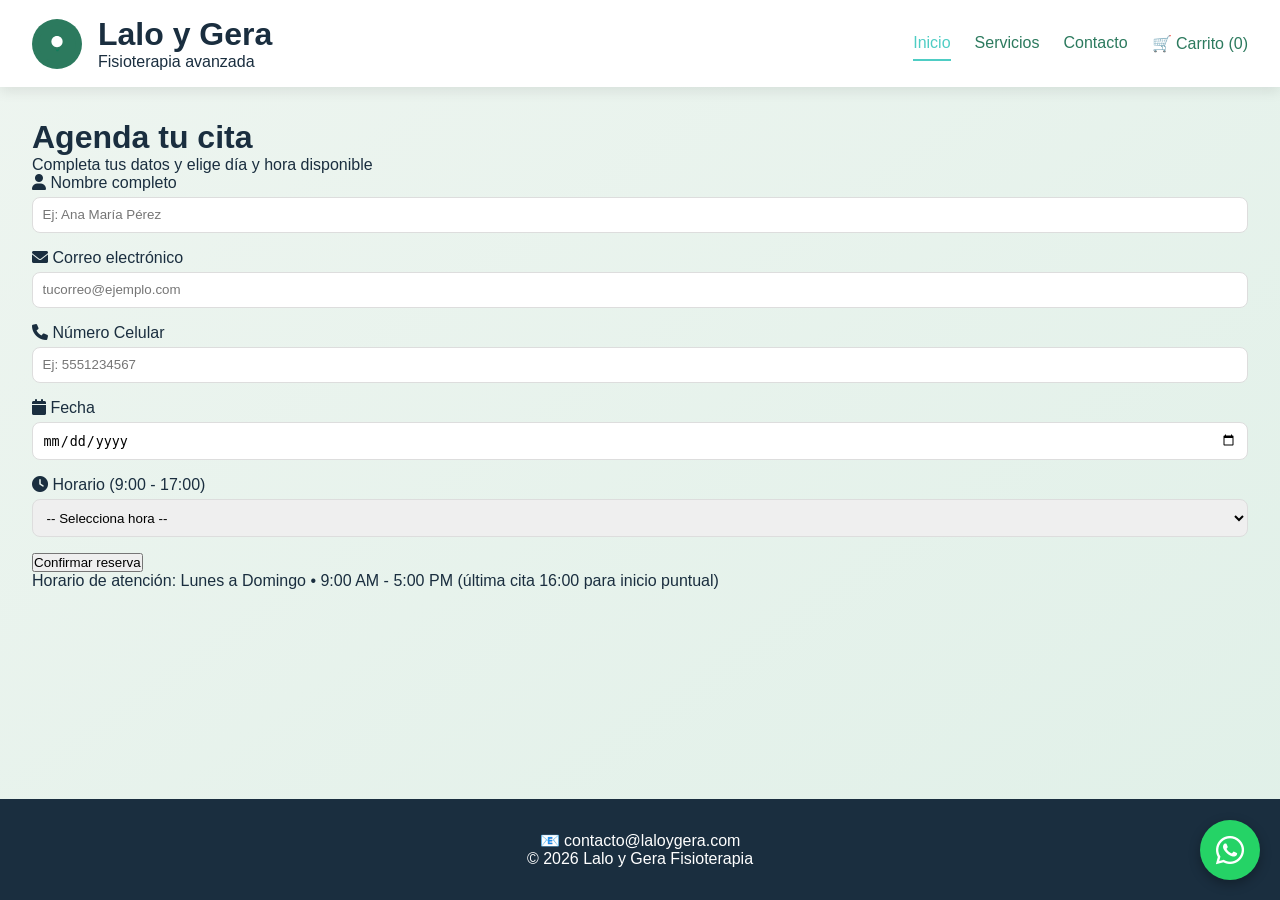
==== commit 7725293e: "Nuevo agenda.html se integrara desde java el uso de ex regulares" ====
--- a/agenda.html
+++ b/agenda.html
@@ -2,7 +2,7 @@
 <html lang="es">
 <head>
     <meta charset="UTF-8">
-    <meta name="viewport" content="width=device-width, initial-scale=1.0, user-scalable=yes">
+    <meta name="viewport" content="width=device-width, initial-scale=1.0">
     <title>Lalo y Gera | Fisioterapia - Agenda tu cita</title>
     <link rel="stylesheet" href="styles.css">
     <link rel="stylesheet" href="https://cdnjs.cloudflare.com/ajax/libs/font-awesome/6.0.0/css/all.min.css">
@@ -35,45 +35,41 @@
     <main>
         <div class="appointment-card">
             <div class="header">
-                <h1>📅 Agenda tu cita</h1>
+                <h1>Agenda tu cita</h1>
                 <p>Completa tus datos y elige día y hora disponible</p>
             </div>
             <div class="form-container">
-                <form id="appointmentForm" novalidate>
+                <form id="appointmentForm">
                     <div class="form-group">
                         <label><i class="fas fa-user"></i> Nombre completo</label>
                         <input type="text" id="fullName" placeholder="Ej: Ana María Pérez">
+                        <div id="nameError" class="error-msg"></div>
                     </div>
 
                     <div class="form-group">
                         <label><i class="fas fa-envelope"></i> Correo electrónico</label>
                         <input type="email" id="email" placeholder="tucorreo@ejemplo.com">
+                        <div id="emailError" class="error-msg"></div>
                     </div>
 
                     <div class="form-group">
-                        <label><i class="fas fa-phone"></i> Número telefónico</label>
+                        <label><i class="fas fa-phone"></i> Número Celular</label>
                         <input type="tel" id="phone" placeholder="Ej: 5551234567">
+                        <div id="phoneError" class="error-msg"></div>
                     </div>
 
                     <div class="row-2cols">
                         <div class="form-group">
                             <label><i class="fas fa-calendar"></i> Fecha</label>
                             <input type="date" id="appointmentDate">
+                            <div id="dateError" class="error-msg"></div>
                         </div>
                         <div class="form-group">
-                            <label><i class="fas fa-clock"></i> Horario (9:00 - 19:00)</label>
+                            <label><i class="fas fa-clock"></i> Horario (9:00 - 17:00)</label>
                             <select id="appointmentTime">
                                 <option value="">-- Selecciona hora --</option>
-                                <option value="09:00">09:00</option>
-                                <option value="10:00">10:00</option>
-                                <option value="11:00">11:00</option>
-                                <option value="12:00">12:00</option>
-                                <option value="13:00">13:00</option>
-                                <option value="14:00">14:00</option>
-                                <option value="15:00">15:00</option>
-                                <option value="16:00">16:00</option>
-                                <option value="17:00">17:00</option>
                             </select>
+                            <div id="timeError" class="error-msg"></div>
                         </div>
                     </div>
 
@@ -81,8 +77,8 @@
 
                     <div class="horario-info">
                         <span>Horario de atención:</span>
-                        <span>Lunes a Domingo • 9:00 AM - 7:00 PM</span>
-                        <span>(última cita 18:30 para inicio puntual)</span>
+                        <span>Lunes a Domingo • 9:00 AM - 5:00 PM</span>
+                        <span>(última cita 16:00 para inicio puntual)</span>
                     </div>
                 </form>
             </div>
@@ -99,5 +95,7 @@
     <a href="https://wa.me/521234567890?text=Hola%2C%20quiero%20agendar%20una%20cita" class="whatsapp-float" target="_blank">
         <i class="fab fa-whatsapp"></i>
     </a>
+
+    <script src="script.js"></script>
 </body>
 </html>
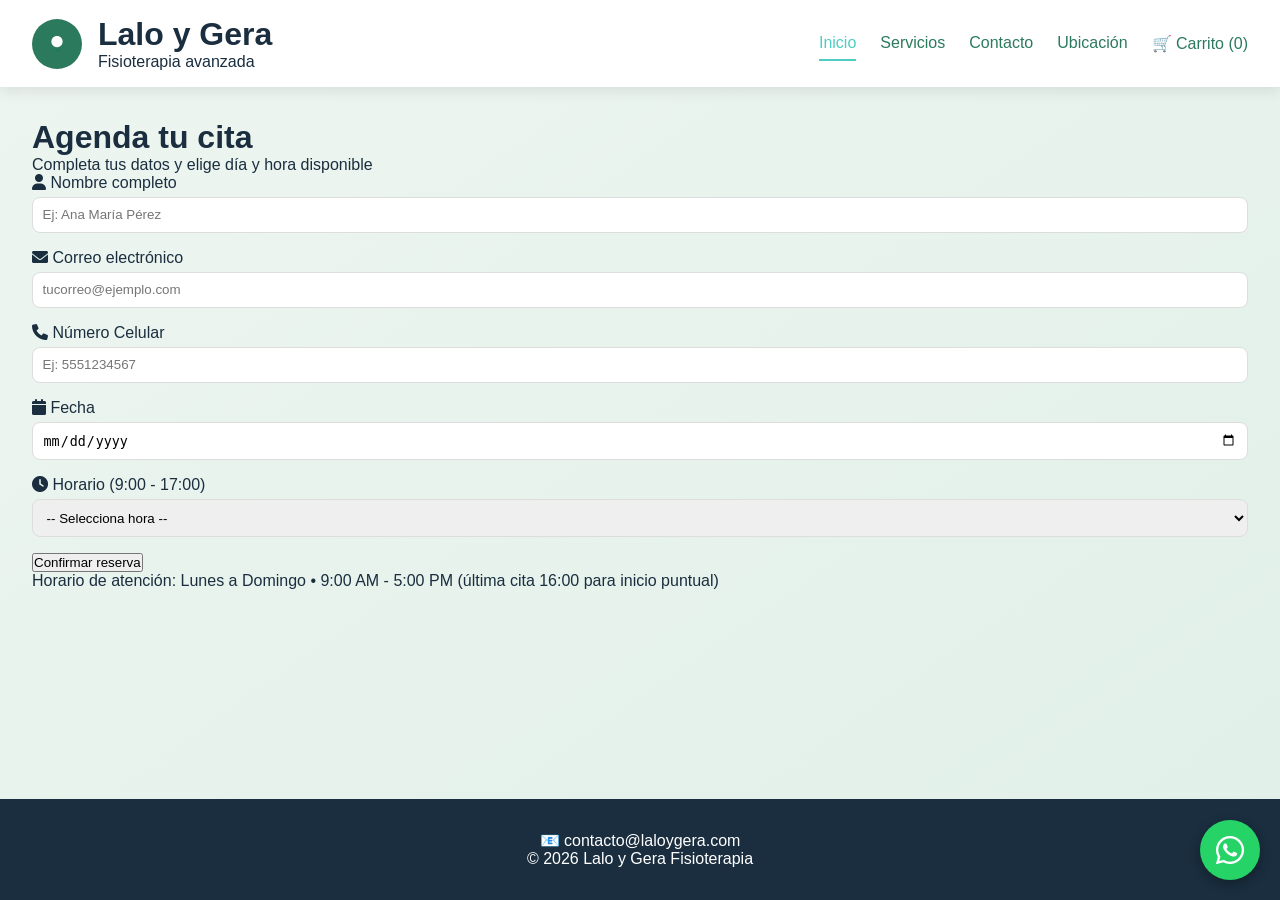
==== commit 4b89eda1: "agenda.css elimine css propio y se aplicó el generál," ====
--- a/agenda.html
+++ b/agenda.html
@@ -22,11 +22,12 @@
                 <p>Fisioterapia avanzada</p>
             </div>
         </div>
-        <nav>
+       <nav>
             <ul class="nav-menu">
                 <li><a href="index.html" class="active">Inicio</a></li>
                 <li><a href="servicios.html">Servicios</a></li>
-                <li><a href="contacto.html">Contacto</a></li>
+                <li><a href="agenda.html">Contacto</a></li>
+                <li><a href="ubicación.html">Ubicación</a></li>
                 <li><a href="carrito.html">🛒 Carrito (<span id="cartCount">0</span>)</a></li>
             </ul>
         </nav>
@@ -96,6 +97,6 @@
         <i class="fab fa-whatsapp"></i>
     </a>
 
-    <script src="script.js"></script>
+    <script src="agenda.js"></script>
 </body>
 </html>
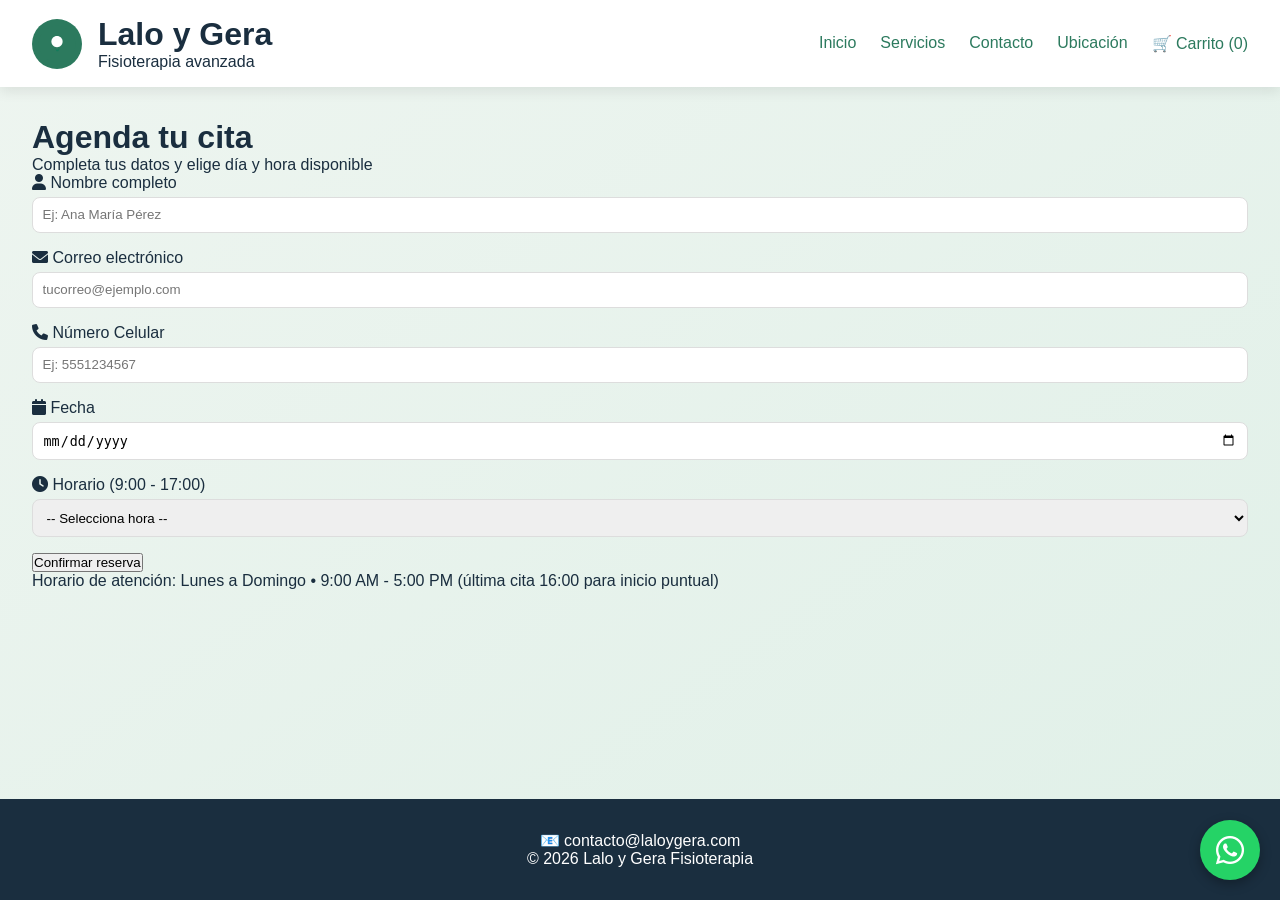
==== commit a66785ee: "correccion clase activa fijaen todos los html" ====
--- a/agenda.html
+++ b/agenda.html
@@ -24,7 +24,7 @@
         </div>
        <nav>
             <ul class="nav-menu">
-                <li><a href="index.html" class="active">Inicio</a></li>
+                <li><a href="index.html">Inicio</a></li>
                 <li><a href="servicios.html">Servicios</a></li>
                 <li><a href="agenda.html">Contacto</a></li>
                 <li><a href="ubicación.html">Ubicación</a></li>
@@ -98,5 +98,6 @@
     </a>
 
     <script src="agenda.js"></script>
+    <script src="script.js"></script>
 </body>
 </html>
